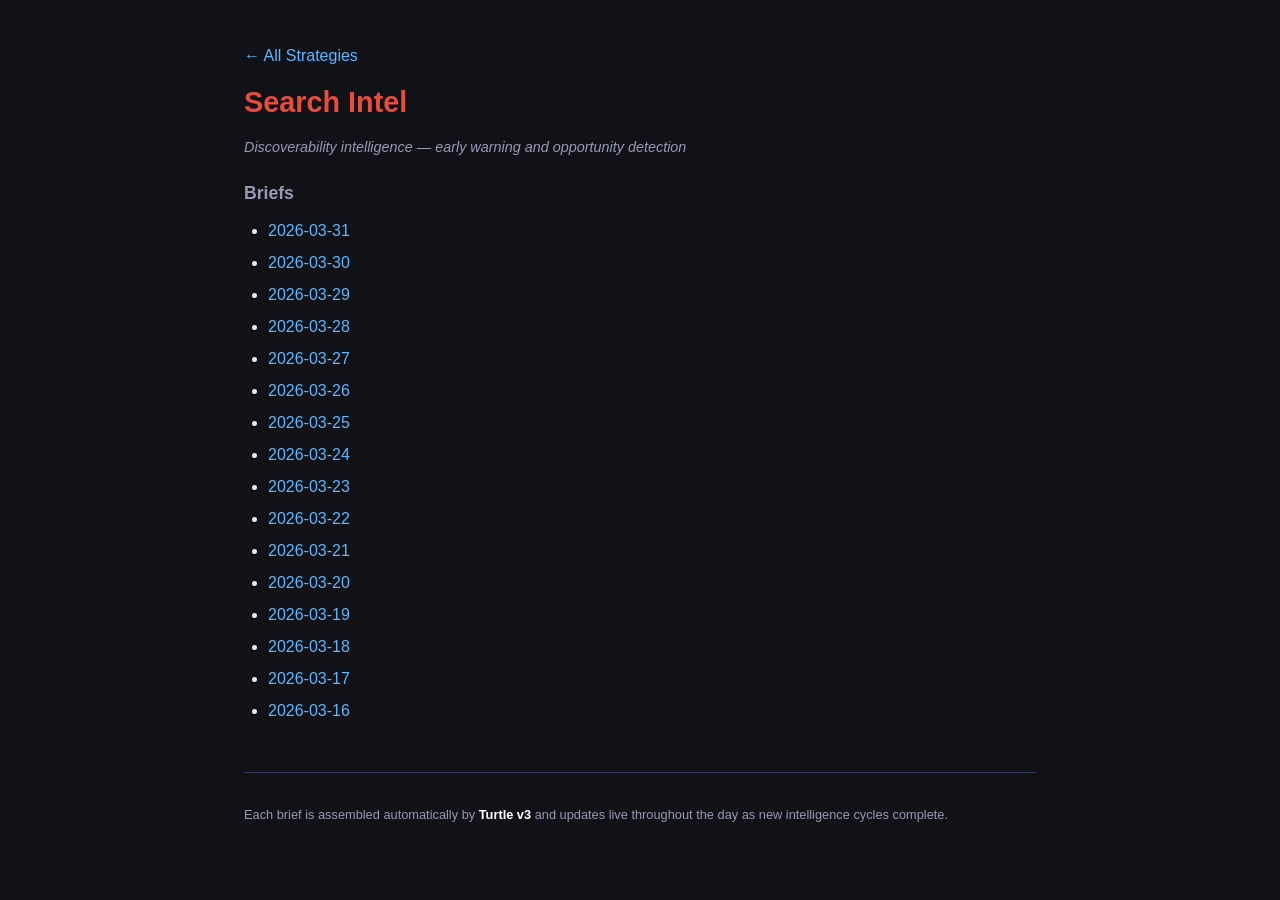
==== docs/search-intel/index.html @ 94657f82 "search-intel: 2026-03-31" ====
<!DOCTYPE html>
<html lang="en">
<head>
<meta charset="utf-8">
<meta name="viewport" content="width=device-width, initial-scale=1">
<title>Search Intel — Turtle v3</title>
<link rel="stylesheet" href="style.css">
</head>
<body>
<p><a href="../index.html">&larr; All Strategies</a></p>
<h1>Search Intel</h1>
<p class="subtitle">Discoverability intelligence — early warning and opportunity detection</p>
<h3>Briefs</h3>
<ul>
        <li><a href="brief.html?date=2026-03-31">2026-03-31</a></li>
        <li><a href="brief.html?date=2026-03-30">2026-03-30</a></li>
        <li><a href="brief.html?date=2026-03-29">2026-03-29</a></li>
        <li><a href="brief.html?date=2026-03-28">2026-03-28</a></li>
        <li><a href="brief.html?date=2026-03-27">2026-03-27</a></li>
        <li><a href="brief.html?date=2026-03-26">2026-03-26</a></li>
        <li><a href="brief.html?date=2026-03-25">2026-03-25</a></li>
        <li><a href="brief.html?date=2026-03-24">2026-03-24</a></li>
        <li><a href="brief.html?date=2026-03-23">2026-03-23</a></li>
        <li><a href="brief.html?date=2026-03-22">2026-03-22</a></li>
        <li><a href="brief.html?date=2026-03-21">2026-03-21</a></li>
        <li><a href="brief.html?date=2026-03-20">2026-03-20</a></li>
        <li><a href="brief.html?date=2026-03-19">2026-03-19</a></li>
        <li><a href="brief.html?date=2026-03-18">2026-03-18</a></li>
        <li><a href="brief.html?date=2026-03-17">2026-03-17</a></li>
        <li><a href="brief.html?date=2026-03-16">2026-03-16</a></li>
</ul>
<div id="footer">
    <hr>
    <p class="how-it-works">Each brief is assembled automatically by <strong>Turtle v3</strong> and updates live throughout the day as new intelligence cycles complete.</p>
</div>
</body>
</html>
---- docs/search-intel/style.css ----
:root {
    --bg: #111118;
    --surface: #1a1a28;
    --surface-alt: #222233;
    --text: #e8e8ee;
    --text-muted: #9999b0;
    --accent: #e74c3c;
    --link: #5cb8ff;
    --link-hover: #8dd0ff;
    --border: #3a3a55;
    --code-bg: #0d0d18;
    --heading-color: #d0d0e0;
    --toc-bg: #161622;
}

* { box-sizing: border-box; margin: 0; padding: 0; }

body {
    font-family: -apple-system, BlinkMacSystemFont, "Segoe UI", Roboto, sans-serif;
    background: var(--bg);
    color: var(--text);
    max-width: 840px;
    margin: 0 auto;
    padding: 2rem 1.5rem;
    line-height: 1.7;
}

a { color: var(--link); text-decoration: none; }
a:hover { color: var(--link-hover); text-decoration: underline; }

h1 { color: var(--accent); margin-bottom: 0.5rem; font-size: 1.8rem; }
h2 { color: var(--heading-color); margin: 1.5rem 0 0.5rem; border-bottom: 1px solid var(--border); padding-bottom: 0.3rem; font-size: 1.35rem; }
h3 { color: var(--text-muted); margin: 1.2rem 0 0.4rem; font-size: 1.1rem; }

p { margin: 0.6rem 0; }

ul, ol { margin: 0.5rem 0 0.5rem 1.5rem; }
li { margin: 0.3rem 0; }

code {
    background: var(--code-bg);
    padding: 0.15rem 0.4rem;
    border-radius: 3px;
    font-size: 0.9em;
}

pre {
    background: var(--code-bg);
    padding: 1rem;
    border-radius: 6px;
    overflow-x: auto;
    margin: 0.8rem 0;
}

pre code { background: none; padding: 0; }

hr { border: none; border-top: 1px solid var(--border); margin: 2rem 0; }

em { color: var(--text-muted); }
strong { color: #fff; }

.subtitle {
    color: var(--text-muted);
    font-size: 0.9rem;
    margin-top: 0.2rem;
    font-style: italic;
}

.live-badge {
    color: #2ecc71;
    font-weight: 600;
    font-size: 0.9rem;
    margin-bottom: 1rem;
}

.how-it-works {
    color: var(--text-muted);
    font-size: 0.8rem;
    line-height: 1.5;
}

#footer { margin-top: 3rem; }

/* ── Table of Contents ─────────────────────────── */

#toc {
    background: var(--toc-bg);
    border: 1px solid var(--border);
    border-radius: 8px;
    padding: 0.8rem 1.2rem;
    margin: 1.2rem 0 1.5rem;
}

#toc:empty { display: none; }

.toc-title {
    color: var(--text-muted);
    font-size: 0.75rem;
    text-transform: uppercase;
    letter-spacing: 0.08em;
    margin-bottom: 0.3rem;
    font-weight: 600;
}

#toc ul {
    list-style: none;
    margin: 0;
    padding: 0;
}

#toc li {
    margin: 0.15rem 0;
    font-size: 0.9rem;
}

#toc li.toc-sub {
    padding-left: 1rem;
    font-size: 0.85rem;
}

#toc a {
    color: var(--text);
    opacity: 0.85;
}

#toc a:hover {
    color: var(--link);
    opacity: 1;
}

/* ── Collapsible Sections ──────────────────────── */

details.brief-section {
    border: 1px solid var(--border);
    border-radius: 6px;
    margin: 1rem 0;
    background: var(--surface);
    overflow: hidden;
}

details.brief-section > summary {
    cursor: pointer;
    padding: 0.7rem 1rem;
    background: var(--surface-alt);
    color: var(--heading-color);
    font-size: 1.2rem;
    font-weight: 600;
    border-bottom: 1px solid var(--border);
    list-style: none;
    display: flex;
    align-items: center;
}

details.brief-section > summary::before {
    content: "▸";
    display: inline-block;
    margin-right: 0.5rem;
    transition: transform 0.15s ease;
    font-size: 0.9em;
}

details.brief-section[open] > summary::before {
    transform: rotate(90deg);
}

details.brief-section > summary::-webkit-details-marker {
    display: none;
}

details.brief-section > *:not(summary) {
    padding: 0 1rem;
}

details.brief-section > p:last-child,
details.brief-section > ul:last-child,
details.brief-section > ol:last-child {
    padding-bottom: 0.8rem;
}

/* ── Brief content styling ─────────────────────── */

#brief h3 {
    color: var(--text);
    font-weight: 600;
}

#brief strong {
    color: #fff;
}

#brief a {
    color: var(--link);
    text-decoration: underline;
    text-decoration-color: rgba(92, 184, 255, 0.3);
    text-underline-offset: 2px;
}

#brief a:hover {
    color: var(--link-hover);
    text-decoration-color: var(--link-hover);
}

/* Smooth scrolling for TOC links */
html { scroll-behavior: smooth; }
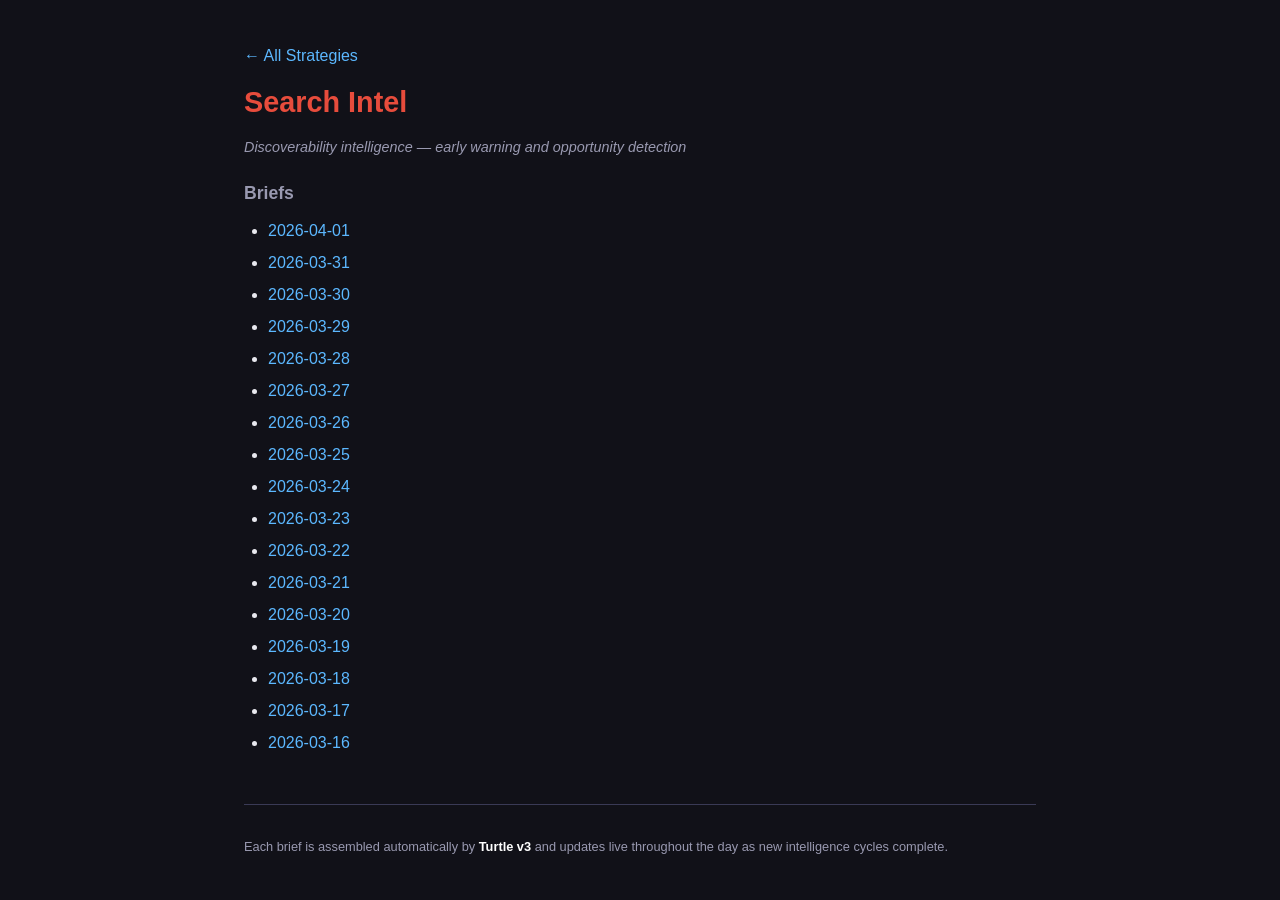
==== commit 35d83dfd: "search-intel: 2026-04-01" ====
--- a/docs/search-intel/index.html
+++ b/docs/search-intel/index.html
@@ -12,6 +12,7 @@
 <p class="subtitle">Discoverability intelligence — early warning and opportunity detection</p>
 <h3>Briefs</h3>
 <ul>
+        <li><a href="brief.html?date=2026-04-01">2026-04-01</a></li>
         <li><a href="brief.html?date=2026-03-31">2026-03-31</a></li>
         <li><a href="brief.html?date=2026-03-30">2026-03-30</a></li>
         <li><a href="brief.html?date=2026-03-29">2026-03-29</a></li>
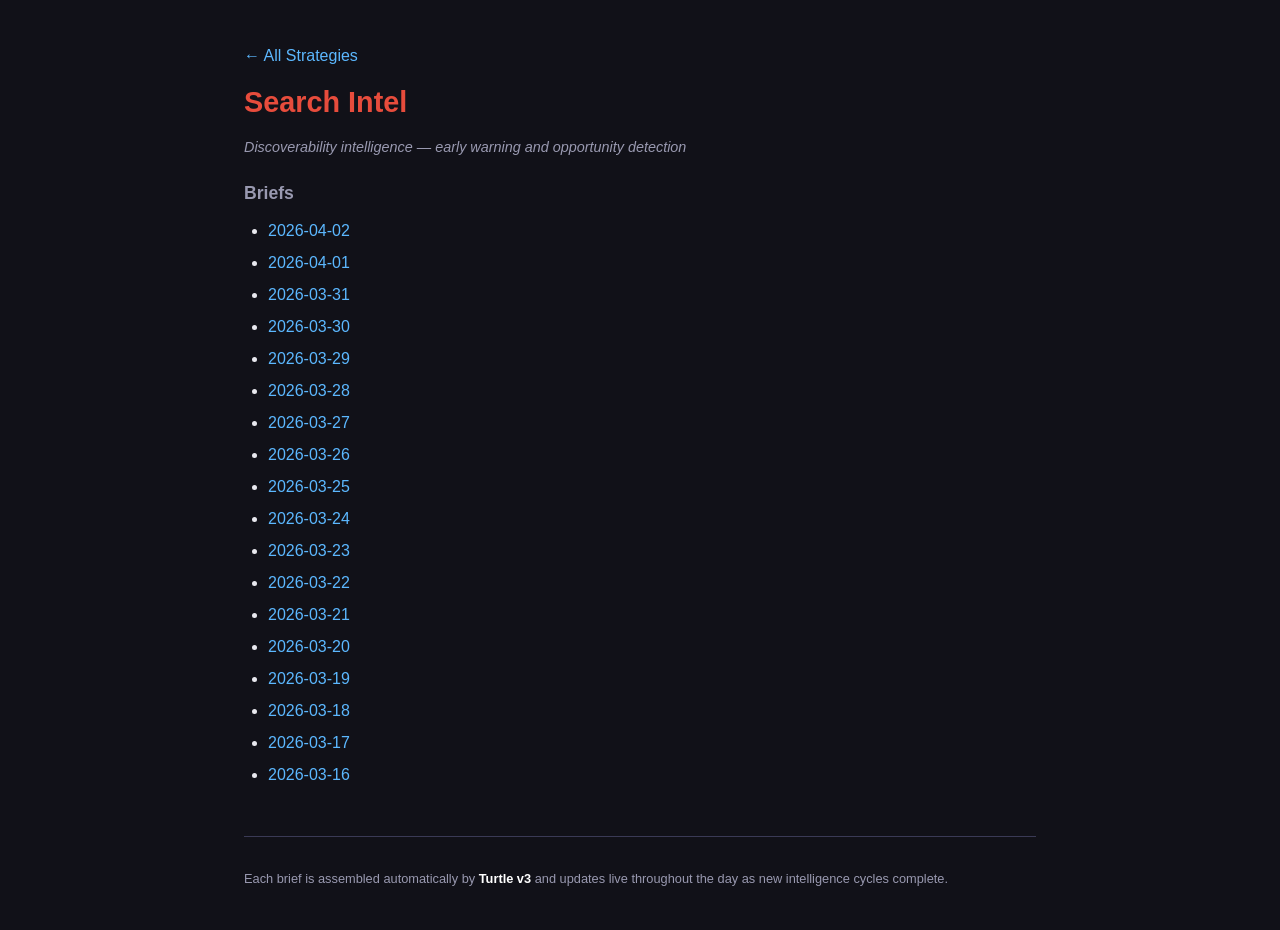
==== commit cfba91bd: "search-intel: 2026-04-02" ====
--- a/docs/search-intel/index.html
+++ b/docs/search-intel/index.html
@@ -12,6 +12,7 @@
 <p class="subtitle">Discoverability intelligence — early warning and opportunity detection</p>
 <h3>Briefs</h3>
 <ul>
+        <li><a href="brief.html?date=2026-04-02">2026-04-02</a></li>
         <li><a href="brief.html?date=2026-04-01">2026-04-01</a></li>
         <li><a href="brief.html?date=2026-03-31">2026-03-31</a></li>
         <li><a href="brief.html?date=2026-03-30">2026-03-30</a></li>
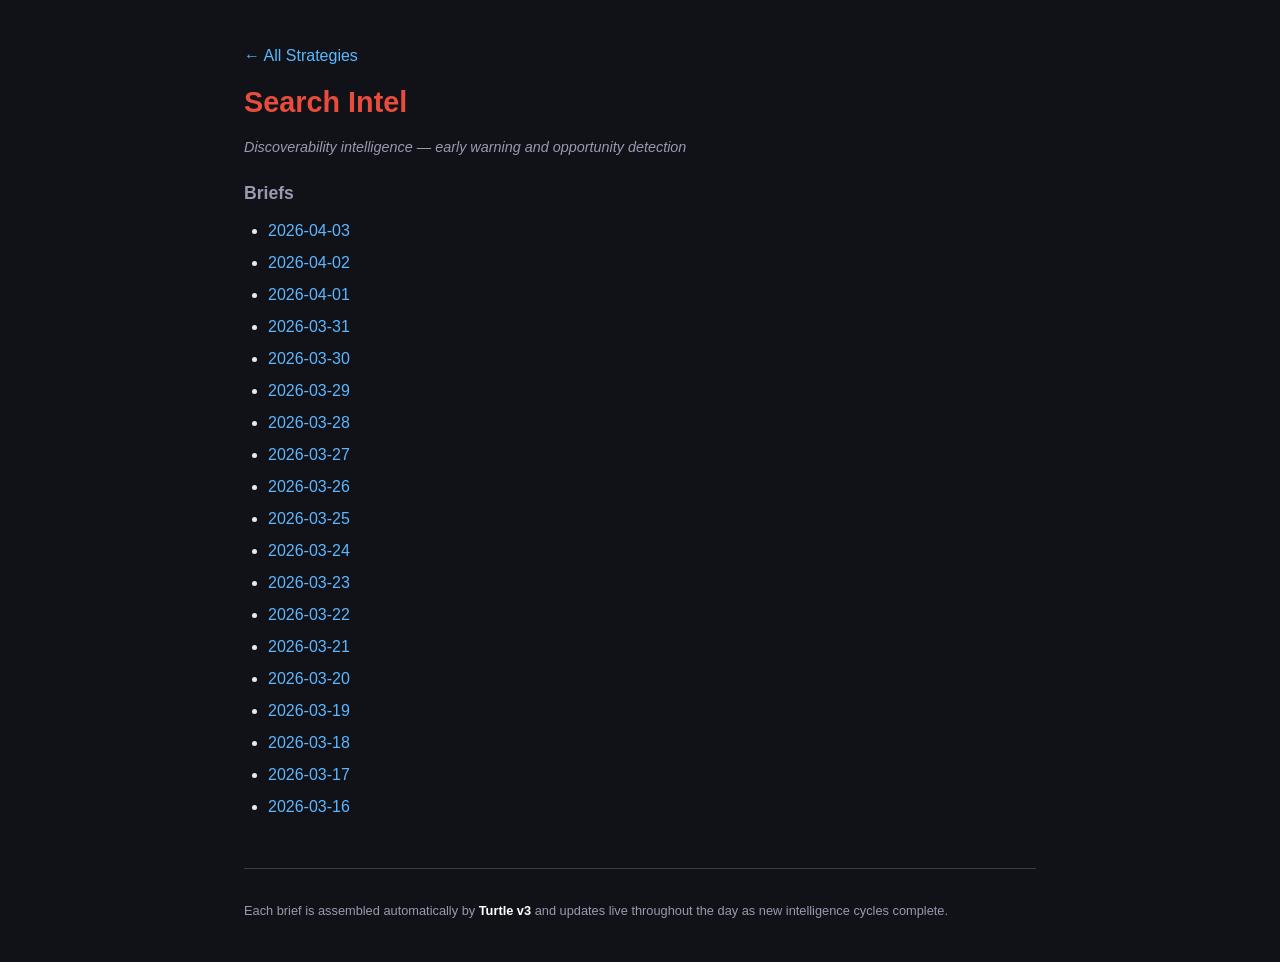
==== commit a7a8b939: "search-intel: 2026-04-03" ====
--- a/docs/search-intel/index.html
+++ b/docs/search-intel/index.html
@@ -12,6 +12,7 @@
 <p class="subtitle">Discoverability intelligence — early warning and opportunity detection</p>
 <h3>Briefs</h3>
 <ul>
+        <li><a href="brief.html?date=2026-04-03">2026-04-03</a></li>
         <li><a href="brief.html?date=2026-04-02">2026-04-02</a></li>
         <li><a href="brief.html?date=2026-04-01">2026-04-01</a></li>
         <li><a href="brief.html?date=2026-03-31">2026-03-31</a></li>
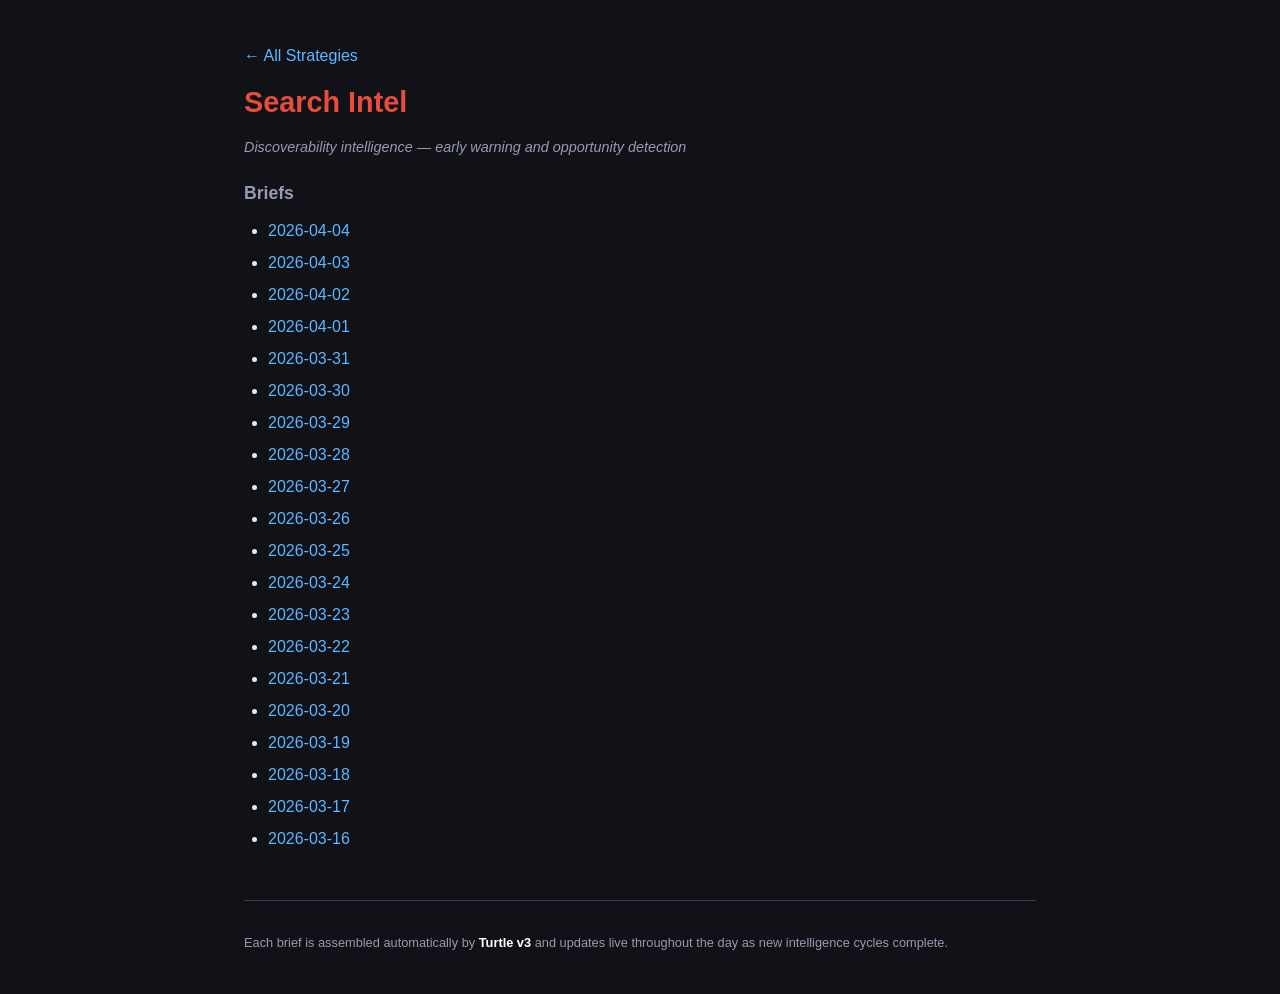
==== commit 10de0a3e: "search-intel: 2026-04-04" ====
--- a/docs/search-intel/index.html
+++ b/docs/search-intel/index.html
@@ -12,6 +12,7 @@
 <p class="subtitle">Discoverability intelligence — early warning and opportunity detection</p>
 <h3>Briefs</h3>
 <ul>
+        <li><a href="brief.html?date=2026-04-04">2026-04-04</a></li>
         <li><a href="brief.html?date=2026-04-03">2026-04-03</a></li>
         <li><a href="brief.html?date=2026-04-02">2026-04-02</a></li>
         <li><a href="brief.html?date=2026-04-01">2026-04-01</a></li>
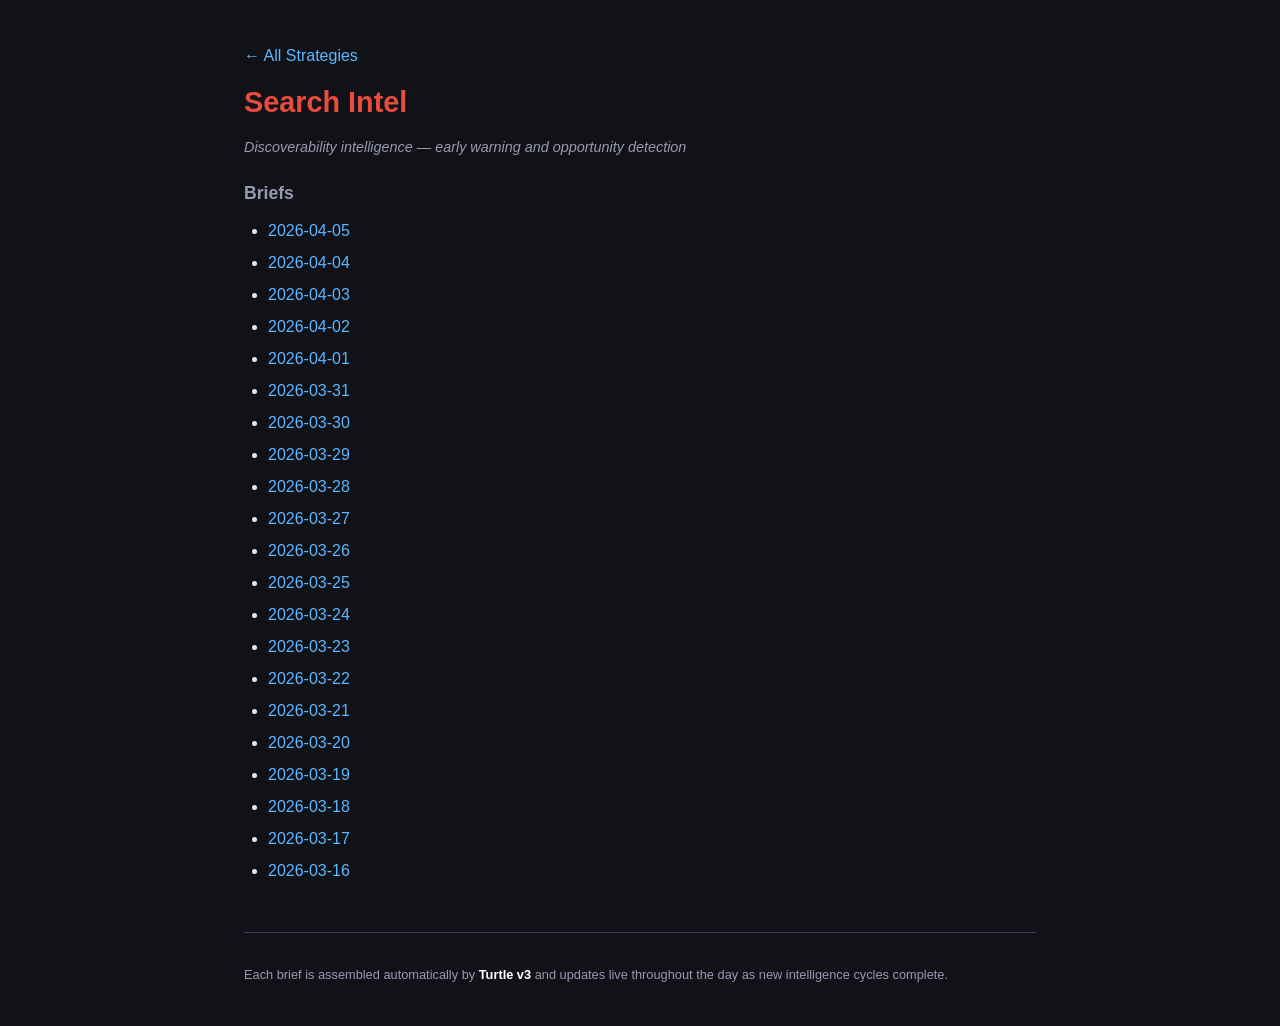
==== commit 75e21cdb: "search-intel: 2026-04-05" ====
--- a/docs/search-intel/index.html
+++ b/docs/search-intel/index.html
@@ -12,6 +12,7 @@
 <p class="subtitle">Discoverability intelligence — early warning and opportunity detection</p>
 <h3>Briefs</h3>
 <ul>
+        <li><a href="brief.html?date=2026-04-05">2026-04-05</a></li>
         <li><a href="brief.html?date=2026-04-04">2026-04-04</a></li>
         <li><a href="brief.html?date=2026-04-03">2026-04-03</a></li>
         <li><a href="brief.html?date=2026-04-02">2026-04-02</a></li>
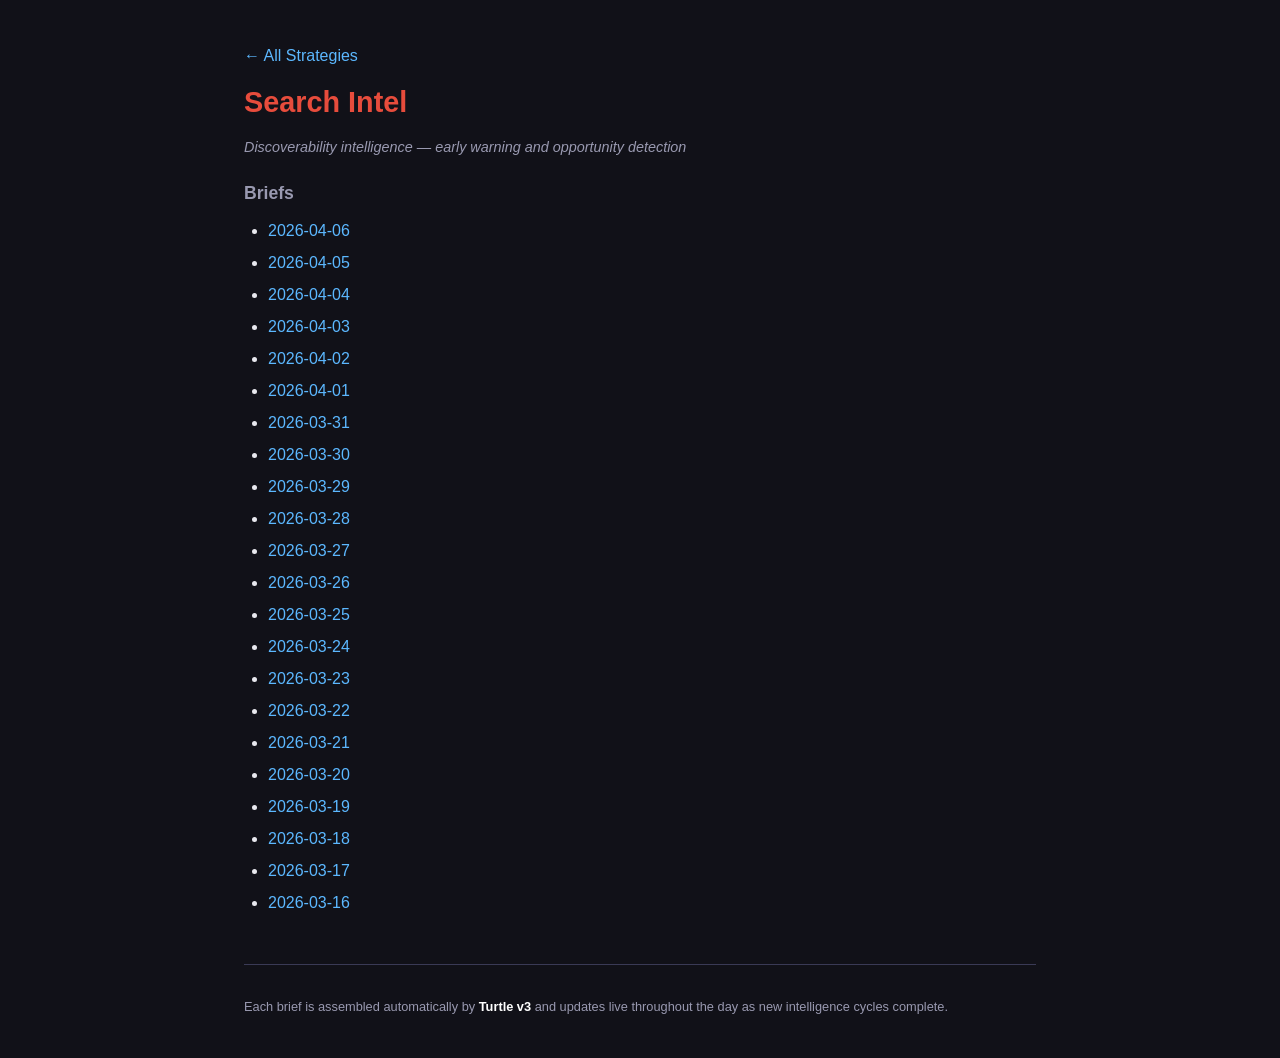
==== commit 8a4e621d: "search-intel: 2026-04-06" ====
--- a/docs/search-intel/index.html
+++ b/docs/search-intel/index.html
@@ -12,6 +12,7 @@
 <p class="subtitle">Discoverability intelligence — early warning and opportunity detection</p>
 <h3>Briefs</h3>
 <ul>
+        <li><a href="brief.html?date=2026-04-06">2026-04-06</a></li>
         <li><a href="brief.html?date=2026-04-05">2026-04-05</a></li>
         <li><a href="brief.html?date=2026-04-04">2026-04-04</a></li>
         <li><a href="brief.html?date=2026-04-03">2026-04-03</a></li>
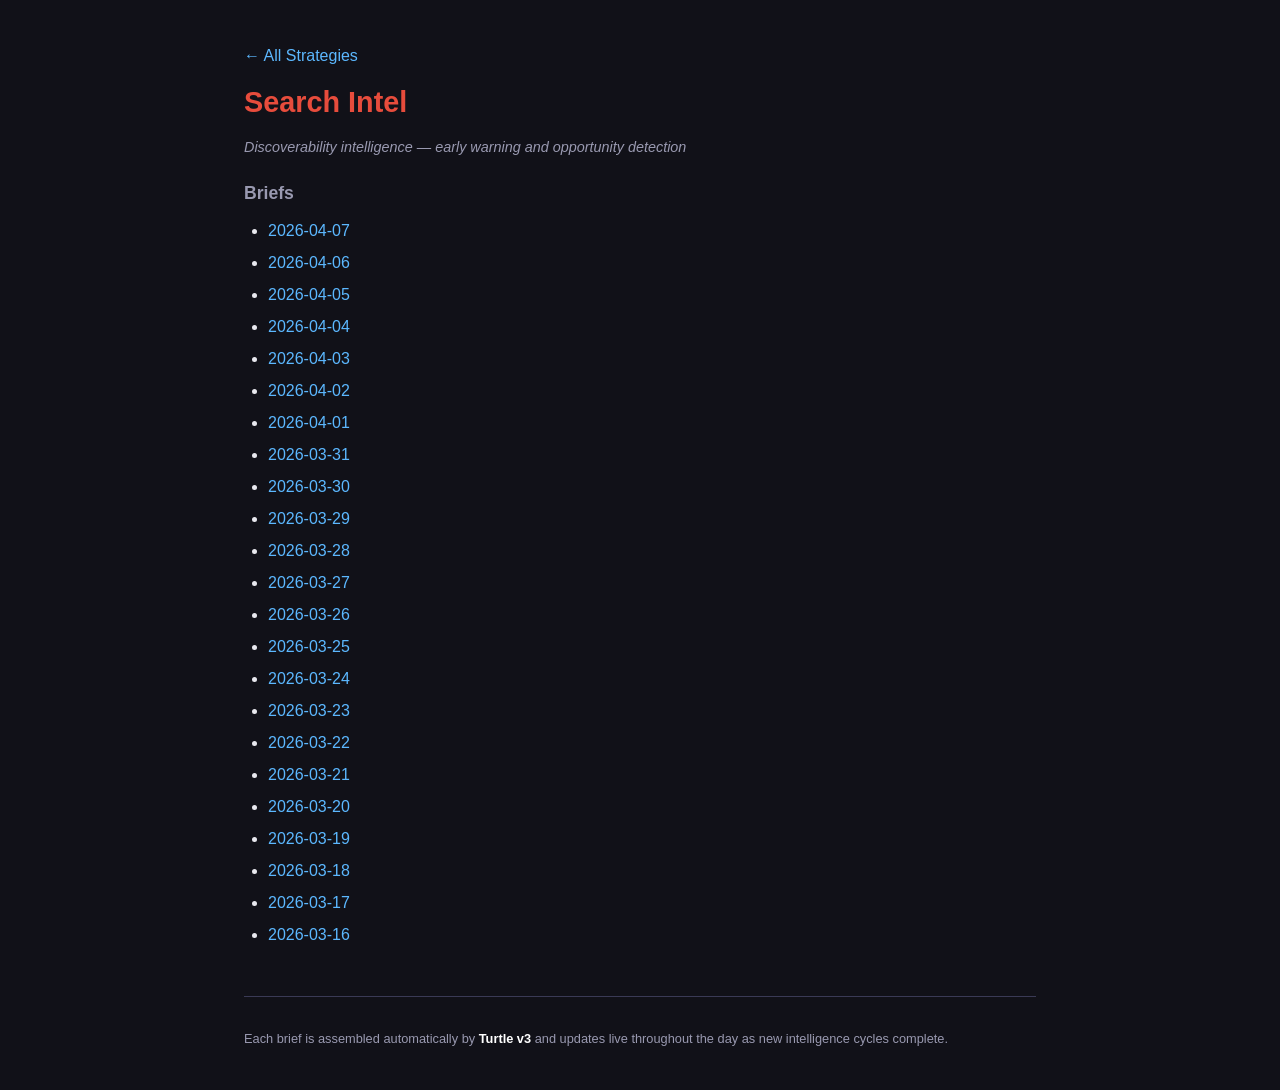
==== commit 2a56d7e4: "search-intel: 2026-04-07" ====
--- a/docs/search-intel/index.html
+++ b/docs/search-intel/index.html
@@ -12,6 +12,7 @@
 <p class="subtitle">Discoverability intelligence — early warning and opportunity detection</p>
 <h3>Briefs</h3>
 <ul>
+        <li><a href="brief.html?date=2026-04-07">2026-04-07</a></li>
         <li><a href="brief.html?date=2026-04-06">2026-04-06</a></li>
         <li><a href="brief.html?date=2026-04-05">2026-04-05</a></li>
         <li><a href="brief.html?date=2026-04-04">2026-04-04</a></li>
